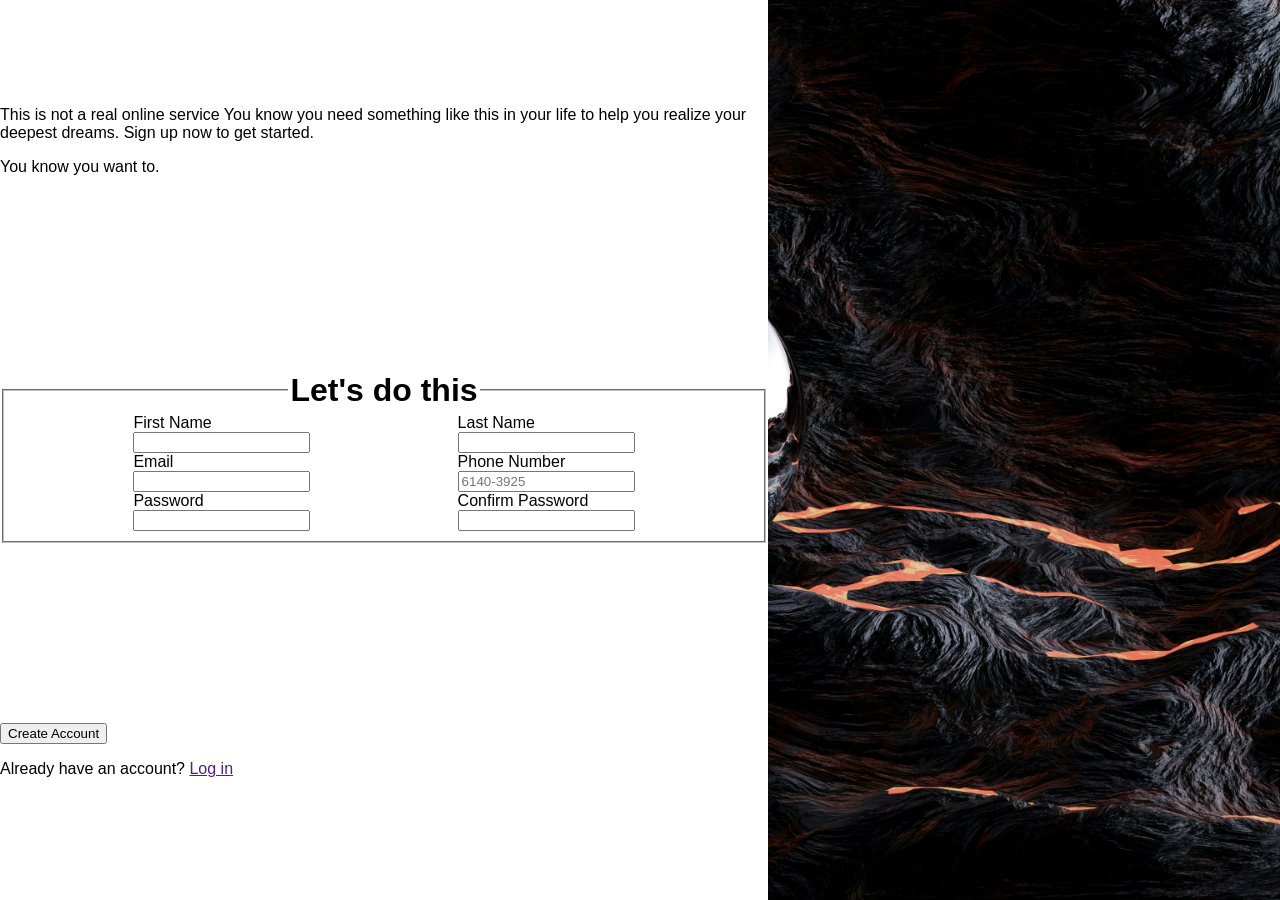
==== index.html @ 3d3728f3 "Set up the initial sign up form" ====
<!doctype html>
<html lang="en">
    <head>
        <meta charset="UTF-8" />
        <meta name="viewport" content="width=device-width, initial-scale=1.0" />
        <title>Sign-up</title>
        <link rel="stylesheet" href="styles.css" />
        <script src="index.js" defer></script>
    </head>
    <body>
        <form action="" method="get" class="container">
            <div class="header">
                <p>
                    This is not a real online service You know you need something like this in your life to help you
                    realize your deepest dreams. Sign up now to get started.
                </p>
                <p>You know you want to.</p>
            </div>
            <div class="inputs">
                <fieldset>
                    <legend>Let's do this</legend>
                    <div>
                        <label for="firstName">First Name</label><br />
                        <input id="firstName" type="text" required minlength="3" /><br />
                        <label for="email">Email</label><br />
                        <input type="email" id="email" required /><br />
                        <label for="password">Password</label><br />
                        <input id="password" type="password" required minlength="6" />
                    </div>
                    <div>
                        <label for="lastName">Last Name</label><br />
                        <input id="lastName" type="text" required minlength="3" /><br />
                        <label for="phoneNumber">Phone Number</label><br />
                        <input
                            id="phoneNumber"
                            type="text"
                            pattern="\d{4}[\-]\d{4}"
                            required
                            placeholder="6140-3925"
                        /><br />
                        <label for="confirmPassword">Confirm Password</label><br />
                        <input id="confirmPassword" type="password" required minlength="6" />
                    </div>
                </fieldset>
            </div>
            <div>
                <button>Create Account</button>
                <p>Already have an account? <a href="">Log in</a></p>
            </div>
        </form>
    </body>
</html>
---- styles.css ----
:root {
    box-sizing: border-box;
    font-family: Arial, Helvetica, sans-serif;
}
body {
    background-image: url(assets/sam-roy-tmxMjtUD658-unsplash.jpg);
    background-position: center;
    background-repeat: no-repeat;
    background-size: cover;
    background-attachment: fixed;
    margin: 0;
}
.container {
    display: flex;
    flex-direction: column;
    justify-content: center;
    gap: 20%;
    margin: 0;
    width: 60vw;
    height: 100vh;
    background-color: white;
    justify-self: end;
}
.header {
    margin: 0;
}
.header p {
    margin-top: 0;
}
.inputs fieldset {
    display: flex;
    gap: 20%;
    justify-content: center;
}
.inputs fieldset legend {
    text-align: center;
    font-size: 2rem;
    font-weight: bold;
}
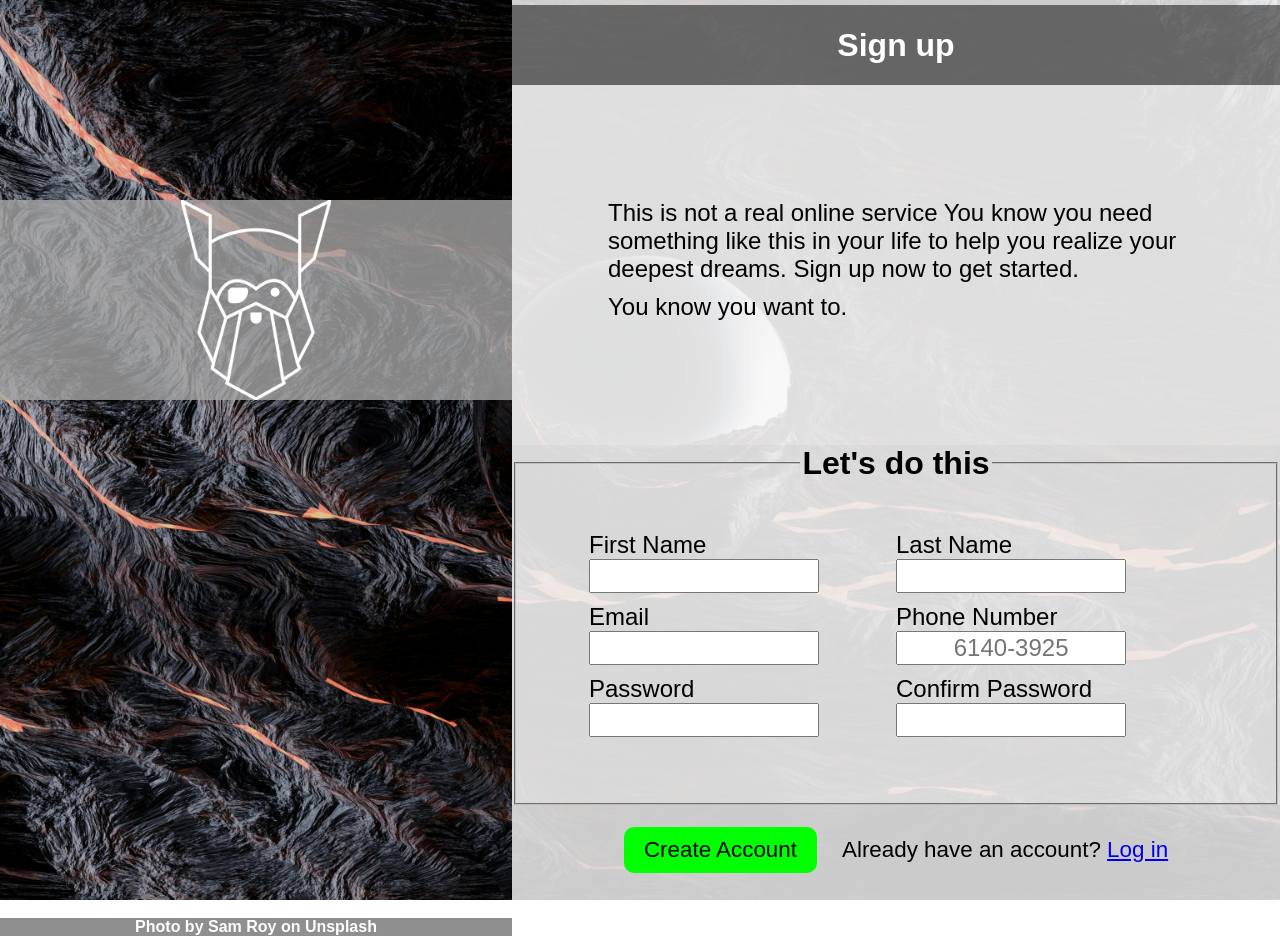
==== commit 3af5934f: "Add Odin logo and credits of the image author" ====
--- a/index.html
+++ b/index.html
@@ -8,11 +8,18 @@
         <script src="index.js" defer></script>
     </head>
     <body>
+        <div class="imgContainer">
+            <img src="assets/odin-lined.png" alt="logo">
+            <p class="credits">Photo by Sam Roy on Unsplash</p>
+        </div>
         <form action="" method="get" class="container">
+            <div class="title">
+                <h1 class="hone">Sign up</h1>
+            </div>
             <div class="header">
                 <p>
-                    This is not a real online service You know you need something like this in your life to help you
-                    realize your deepest dreams. Sign up now to get started.
+                    This is not a real online service You know you need something like this in your
+                    life to help you realize your deepest dreams. Sign up now to get started.
                 </p>
                 <p>You know you want to.</p>
             </div>
@@ -20,32 +27,44 @@
                 <fieldset>
                     <legend>Let's do this</legend>
                     <div>
-                        <label for="firstName">First Name</label><br />
-                        <input id="firstName" type="text" required minlength="3" /><br />
-                        <label for="email">Email</label><br />
-                        <input type="email" id="email" required /><br />
-                        <label for="password">Password</label><br />
-                        <input id="password" type="password" required minlength="6" />
+                        <div>
+                            <label for="firstName">First Name</label><br />
+                            <input id="firstName" type="text" required minlength="3" /><br />
+                        </div>
+                        <div>
+                            <label for="email">Email</label><br />
+                            <input type="email" id="email" required /><br />
+                        </div>
+                        <div>
+                            <label for="password">Password</label><br />
+                            <input id="password" type="password" required minlength="6" />
+                        </div>
                     </div>
                     <div>
-                        <label for="lastName">Last Name</label><br />
-                        <input id="lastName" type="text" required minlength="3" /><br />
-                        <label for="phoneNumber">Phone Number</label><br />
-                        <input
-                            id="phoneNumber"
-                            type="text"
-                            pattern="\d{4}[\-]\d{4}"
-                            required
-                            placeholder="6140-3925"
-                        /><br />
-                        <label for="confirmPassword">Confirm Password</label><br />
-                        <input id="confirmPassword" type="password" required minlength="6" />
+                        <div>
+                            <label for="lastName">Last Name</label><br />
+                            <input id="lastName" type="text" required minlength="3" /><br />
+                        </div>
+                        <div>
+                            <label for="phoneNumber">Phone Number</label><br />
+                            <input
+                                id="phoneNumber"
+                                type="text"
+                                pattern="\d{4}[\-]\d{4}"
+                                required
+                                placeholder="6140-3925"
+                            /><br />
+                        </div>
+                        <div>
+                            <label for="confirmPassword">Confirm Password</label><br />
+                            <input id="confirmPassword" type="password" required minlength="6" />
+                        </div>
                     </div>
                 </fieldset>
             </div>
-            <div>
+            <div class="footer">
                 <button>Create Account</button>
-                <p>Already have an account? <a href="">Log in</a></p>
+                <p>Already have an account? <a href="login.html">Log in</a></p>
             </div>
         </form>
     </body>
--- a/styles.css
+++ b/styles.css
@@ -1,4 +1,4 @@
-:root {
+:root * {
     box-sizing: border-box;
     font-family: Arial, Helvetica, sans-serif;
 }
@@ -9,31 +9,131 @@
     background-size: cover;
     background-attachment: fixed;
     margin: 0;
+    display: flex;
+    justify-content: space-between;
+    align-items: center;
+}
+.imgContainer {
+    background-color: hsl(0, 0%, 65%, 0.8);
+    width: 40dvw;
+    display: flex;
+    justify-content: center;
+    position: relative;
+    bottom: 150px;
+}
+.credits {
+    position: absolute;
+    top: 78dvh;
+    text-align: center;
+    color: white;
+    font-weight: bolder;
+    background-color: hsl(0, 0%, 45%, 0.8);
+    width: 100%;
+}
+img {
+    width: 150px;
 }
 .container {
     display: flex;
     flex-direction: column;
     justify-content: center;
-    gap: 20%;
+    align-items: center;
     margin: 0;
-    width: 60vw;
-    height: 100vh;
-    background-color: white;
+    width: 60dvw;
+    height: 100dvh;
+    background-color: hsl(0, 0%, 100%, 0.8);
     justify-self: end;
 }
+.title {
+    background-color: hsl(0, 0%, 0%, 0.5);
+    display: flex;
+    justify-content: center;
+    width: 100%;
+    text-align: center;
+    max-height: 10%;
+}
+.title .hone {
+    color: white;
+}
 .header {
-    margin: 0;
+    display: flex;
+    flex-direction: column;
+    justify-content: center;
+    align-items: center;
+    background-color: hsl(0, 0%, 95%, 0.5);
+    flex: auto;
+    max-height: 40%;
 }
 .header p {
+    width: 75%;
     margin-top: 0;
+    margin-bottom: 10px;
+    font-size: 1.5rem;
+}
+.inputs {
+    display: flex;
+    max-height: 40%;
+    justify-content: center;
+    background-color: hsl(0, 0%, 90%, 0.5);
+    width: 100%;
+    flex: auto;
 }
 .inputs fieldset {
     display: flex;
-    gap: 20%;
     justify-content: center;
+    width: 100%;
 }
-.inputs fieldset legend {
+fieldset > div {
+    display: flex;
+    flex-direction: column;
+    justify-content: center;
+    align-items: center;
+}
+
+.inputs input {
+    width: 75%;
+    margin-bottom: 10px;
+    text-align: center;
+}
+.inputs input:focus {
+    outline-color: blue;
+    box-shadow: 0 3px 3px hsl(0, 0%, 0%, 0.5);
+}
+.inputs input:invalid {
+    outline-color: red;
+}
+.inputs * {
+    font-size: 1.5rem;
+}
+.inputs fieldset > legend {
     text-align: center;
     font-size: 2rem;
     font-weight: bold;
-}+}
+.footer {
+    background-color: hsl(0, 0%, 80%, 0.5);
+    width: 100%;
+    display: flex;
+    justify-content: center;
+    flex: auto;
+    gap: 25px;
+    height: 100%;
+    align-items: center;
+    max-height: 10%;
+}
+.footer * {
+    font-size: 1.4rem;
+}
+button {
+    padding: 10px 20px;
+    border-radius: 10px;
+    border: none;
+    color: black;
+    background-color: hsl(120, 100%, 50%);
+}
+button:hover {
+    background-color: hsl(120, 100%, 45%);
+}
+button:active {
+    background-color: hsl(120, 100%, 40%);
+}
